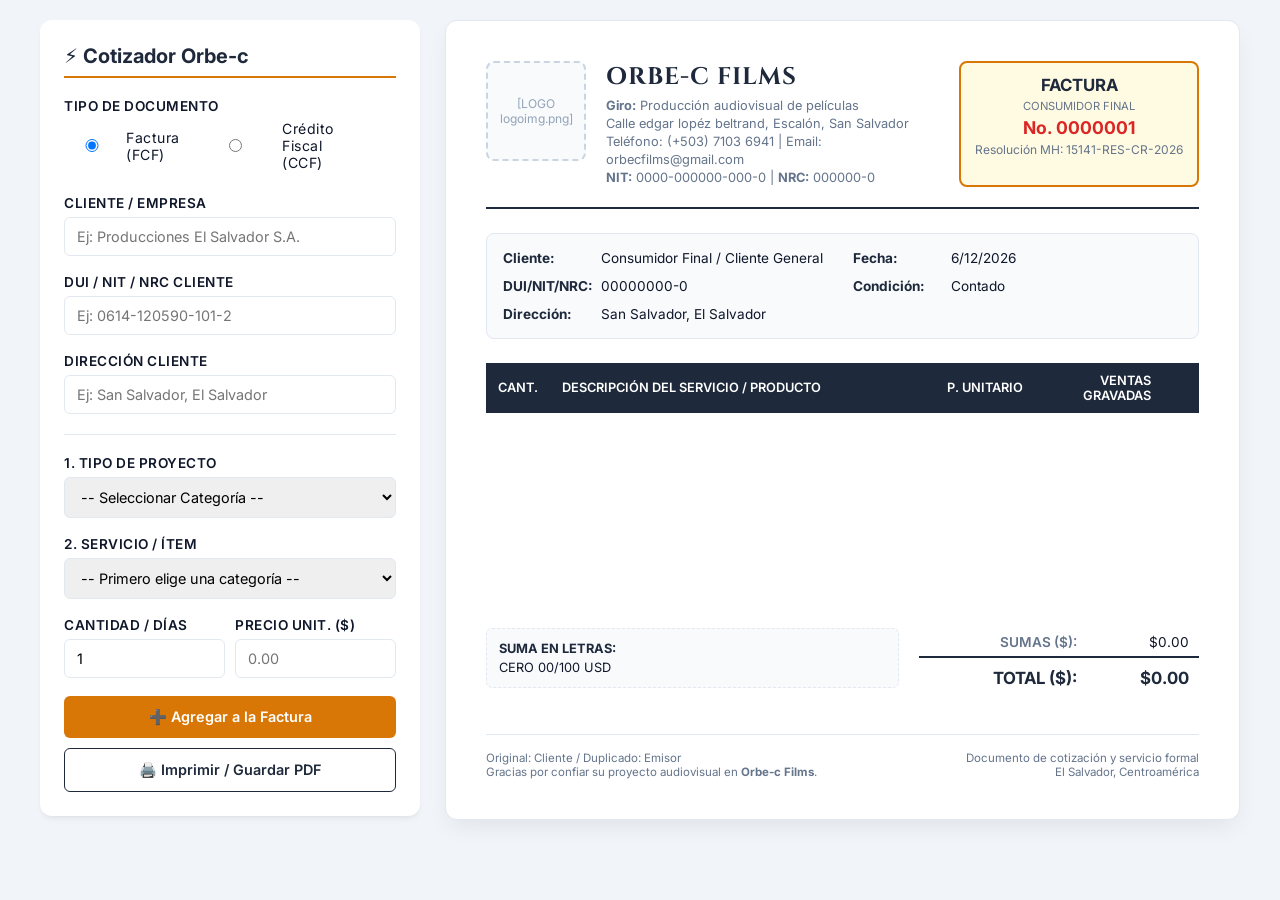
==== Herramientas/cotizador.html @ d4656848 "Add files via upload" ====
<!DOCTYPE html>
<html lang="es">
<head>
    <meta charset="UTF-8">
    <meta name="viewport" content="width=device-width, initial-scale=1.0">
    <title>Cotizador y Generador de Factura - Orbe-c Films</title>
    <link href="https://fonts.googleapis.com/css2?family=Inter:wght@300;400;500;600;700&family=Cinzel:wght@600;700&display=swap" rel="stylesheet">
    <style>
        :root {
            --primary: #1e293b;
            --accent: #d97706;
            --accent-hover: #b45309;
            --bg-light: #f8fafc;
            --border: #e2e8f0;
            --text-main: #0f172a;
            --text-muted: #64748b;
        }

        * {
            box-sizing: border-box;
            margin: 0;
            padding: 0;
            font-family: 'Inter', system-ui, -apple-system, sans-serif;
        }

        body {
            background-color: #f1f5f9;
            color: var(--text-main);
            padding: 20px;
        }

        .container {
            max-width: 1200px;
            margin: 0 auto;
            display: grid;
            grid-template-columns: 380px 1fr;
            gap: 25px;
        }

        @media (max-width: 1024px) {
            .container {
                grid-template-columns: 1fr;
            }
        }

        /* Panel de Control / Seleccionador */
        .panel {
            background: #ffffff;
            border-radius: 12px;
            padding: 24px;
            box-shadow: 0 4px 6px -1px rgba(0,0,0,0.05), 0 2px 4px -2px rgba(0,0,0,0.05);
            height: fit-content;
        }

        .panel h2 {
            font-size: 1.25rem;
            color: var(--primary);
            margin-bottom: 20px;
            border-bottom: 2px solid var(--accent);
            padding-bottom: 8px;
            display: flex;
            align-items: center;
            gap: 8px;
        }

        .form-group {
            margin-bottom: 18px;
        }

        label {
            display: block;
            font-size: 0.85rem;
            font-weight: 600;
            color: var(--text-main);
            margin-bottom: 6px;
            text-transform: uppercase;
            letter-spacing: 0.5px;
        }

        select, input {
            width: 100%;
            padding: 10px 12px;
            border: 1px solid var(--border);
            border-radius: 6px;
            font-size: 0.9rem;
            outline: none;
            transition: all 0.2s;
        }

        select:focus, input:focus {
            border-color: var(--accent);
            box-shadow: 0 0 0 3px rgba(217, 119, 6, 0.15);
        }

        .btn {
            background-color: var(--accent);
            color: white;
            border: none;
            padding: 12px 18px;
            border-radius: 6px;
            font-weight: 600;
            font-size: 0.9rem;
            cursor: pointer;
            width: 100%;
            transition: background 0.2s;
            display: inline-flex;
            justify-content: center;
            align-items: center;
            gap: 8px;
        }

        .btn:hover {
            background-color: var(--accent-hover);
        }

        .btn-outline {
            background: transparent;
            color: var(--primary);
            border: 1px solid var(--primary);
            margin-top: 10px;
        }

        .btn-outline:hover {
            background: var(--primary);
            color: white;
        }

        .radio-group {
            display: flex;
            gap: 15px;
            margin-top: 5px;
        }

        .radio-label {
            display: flex;
            align-items: center;
            gap: 6px;
            font-weight: normal;
            font-size: 0.88rem;
            cursor: pointer;
            text-transform: none;
        }

        /* Factura Document Canvas */
        .invoice-card {
            background: #ffffff;
            border-radius: 12px;
            padding: 40px;
            box-shadow: 0 10px 25px -5px rgba(0,0,0,0.08);
            border: 1px solid #e2e8f0;
            min-height: 800px;
            display: flex;
            flex-direction: column;
            justify-content: space-between;
        }

        /* Header Documento */
        .doc-header {
            display: grid;
            grid-template-columns: 1fr 240px;
            gap: 20px;
            border-bottom: 2px solid var(--primary);
            padding-bottom: 20px;
            margin-bottom: 24px;
        }

        .brand-section {
            display: flex;
            gap: 20px;
            align-items: flex-start;
        }

        .logo-placeholder {
            width: 100px;
            height: 100px;
            border: 2px dashed #cbd5e1;
            border-radius: 8px;
            display: flex;
            align-items: center;
            justify-content: center;
            background: #f8fafc;
            color: #94a3b8;
            font-size: 0.75rem;
            text-align: center;
            flex-shrink: 0;
            overflow: hidden;
        }

        .logo-placeholder img {
            width: 100%;
            height: 100%;
            object-fit: contain;
        }

        .company-info h1 {
            font-family: 'Cinzel', serif;
            font-size: 1.5rem;
            letter-spacing: 1px;
            color: var(--primary);
            margin-bottom: 4px;
        }

        .company-info p {
            font-size: 0.8rem;
            color: var(--text-muted);
            line-height: 1.4;
        }

        .doc-tax-box {
            border: 2px solid var(--accent);
            border-radius: 8px;
            padding: 12px;
            text-align: center;
            background: #fffbe2;
        }

        .doc-tax-box h3 {
            font-size: 1.05rem;
            color: var(--primary);
            margin-bottom: 4px;
            text-transform: uppercase;
        }

        .doc-tax-box .doc-num {
            font-size: 1.1rem;
            font-weight: 700;
            color: #dc2626;
            margin-top: 4px;
        }

        .doc-tax-box .tax-id {
            font-size: 0.75rem;
            color: var(--text-muted);
            margin-top: 4px;
        }

        /* Datos del Cliente */
        .client-grid {
            display: grid;
            grid-template-columns: 1fr 1fr;
            gap: 12px 20px;
            background: var(--bg-light);
            padding: 16px;
            border-radius: 8px;
            border: 1px solid var(--border);
            margin-bottom: 24px;
            font-size: 0.85rem;
        }

        .client-field {
            display: flex;
            gap: 8px;
        }

        .client-field strong {
            color: var(--primary);
            min-width: 90px;
        }

        /* Tabla de Ítems */
        .invoice-table {
            width: 100%;
            border-collapse: collapse;
            margin-bottom: 24px;
            font-size: 0.85rem;
        }

        .invoice-table th {
            background-color: var(--primary);
            color: white;
            text-align: left;
            padding: 10px 12px;
            font-weight: 600;
            font-size: 0.8rem;
            text-transform: uppercase;
        }

        .invoice-table th.num {
            text-align: right;
        }

        .invoice-table td {
            padding: 12px;
            border-bottom: 1px solid var(--border);
            vertical-align: middle;
        }

        .invoice-table td.num {
            text-align: right;
            font-variant-numeric: tabular-nums;
        }

        .action-btn-danger {
            background: none;
            border: none;
            color: #ef4444;
            cursor: pointer;
            font-size: 1rem;
            padding: 2px 6px;
            border-radius: 4px;
        }

        .action-btn-danger:hover {
            background: #fee2e2;
        }

        /* Totales y Cierre */
        .summary-section {
            display: grid;
            grid-template-columns: 1fr 280px;
            gap: 20px;
            align-items: start;
        }

        .amount-in-words {
            background: #f8fafc;
            border: 1px dashed var(--border);
            padding: 12px;
            border-radius: 6px;
            font-size: 0.8rem;
        }

        .amount-in-words strong {
            display: block;
            margin-bottom: 4px;
            color: var(--primary);
        }

        .totals-table {
            width: 100%;
            border-collapse: collapse;
            font-size: 0.85rem;
        }

        .totals-table td {
            padding: 6px 10px;
            text-align: right;
        }

        .totals-table td:first-child {
            font-weight: 600;
            color: var(--text-muted);
        }

        .totals-table tr.total-row td {
            border-top: 2px solid var(--primary);
            font-weight: 700;
            font-size: 1.05rem;
            color: var(--primary);
            padding-top: 10px;
        }

        /* Footer legal */
        .doc-footer {
            margin-top: 40px;
            padding-top: 16px;
            border-top: 1px solid var(--border);
            display: flex;
            justify-content: space-between;
            font-size: 0.72rem;
            color: var(--text-muted);
        }

        @media print {
            body {
                background: white;
                padding: 0;
            }
            .panel {
                display: none;
            }
            .container {
                grid-template-columns: 1fr;
            }
            .invoice-card {
                box-shadow: none;
                border: none;
                padding: 0;
            }
            .action-col, .action-btn-danger {
                display: none !important;
            }
        }
    </style>
</head>
<body>

<div class="container">
    <!-- PANEL DE CONTROL / COTIZADOR -->
    <div class="panel">
        <h2>⚡ Cotizador Orbe-c</h2>

        <!-- Tipo de Documento -->
        <div class="form-group">
            <label>Tipo de Documento</label>
            <div class="radio-group">
                <label class="radio-label">
                    <input type="radio" name="docType" value="FCF" checked onchange="updateDocType()"> Factura (FCF)
                </label>
                <label class="radio-label">
                    <input type="radio" name="docType" value="CCF" onchange="updateDocType()"> Crédito Fiscal (CCF)
                </label>
            </div>
        </div>

        <!-- Datos del Cliente -->
        <div class="form-group">
            <label>Cliente / Empresa</label>
            <input type="text" id="inputClientName" placeholder="Ej: Producciones El Salvador S.A." oninput="updateClientData()">
        </div>
        <div class="form-group">
            <label>DUI / NIT / NRC Cliente</label>
            <input type="text" id="inputDocId" placeholder="Ej: 0614-120590-101-2" oninput="updateClientData()">
        </div>
        <div class="form-group">
            <label>Dirección Cliente</label>
            <input type="text" id="inputAddress" placeholder="Ej: San Salvador, El Salvador" oninput="updateClientData()">
        </div>

        <hr style="margin: 20px 0; border: none; border-top: 1px solid var(--border);">

        <!-- Categoría de Proyecto -->
        <div class="form-group">
            <label>1. Tipo de Proyecto</label>
            <select id="projectCategory" onchange="loadCategoryItems()">
                <option value="">-- Seleccionar Categoría --</option>
                <option value="alquiler">Alquiler de Equipo</option>
                <option value="talento">Talento Humano (Crew/Staff)</option>
                <option value="cortometraje">Cortometraje / Película</option>
                <option value="redes">Redes Sociales / Content Creation</option>
                <option value="publicidad">Publicidad (TV, Vallas, Cine)</option>
                <option value="fotografia">Fotografía (Headshots, Eventos, Prod.)</option>
                <option value="musica">Videos Musicales</option>
            </select>
        </div>

        <!-- Ítems Dinámicos -->
        <div class="form-group">
            <label>2. Servicio / Ítem</label>
            <select id="itemSelect">
                <option value="">-- Primero elige una categoría --</option>
            </select>
        </div>

        <div style="display: grid; grid-template-columns: 1fr 1fr; gap: 10px;">
            <div class="form-group">
                <label>Cantidad / Días</label>
                <input type="number" id="itemQty" value="1" min="1">
            </div>
            <div class="form-group">
                <label>Precio Unit. ($)</label>
                <input type="number" id="itemPrice" placeholder="0.00" step="0.01">
            </div>
        </div>

        <button class="btn" onclick="addItem()">➕ Agregar a la Factura</button>
        <button class="btn btn-outline" onclick="window.print()">🖨️ Imprimir / Guardar PDF</button>
    </div>

    <!-- VISTA PREVIA FACTURA / CREDITO FISCAL -->
    <div class="invoice-card" id="invoiceArea">
        <div>
            <!-- Header -->
            <div class="doc-header">
                <div class="brand-section">
                    <div class="logo-placeholder">
                        <!-- Busca logoimg.png o muestra fallback -->
                        <img src="logoimg.png" onerror="this.onerror=null; this.parentElement.innerHTML='[LOGO<br>logoimg.png]';" alt="Logo Orbe-c Films">
                    </div>
                    <div class="company-info">
                        <h1>ORBE-C FILMS</h1>
                        <p><strong>Giro:</strong> Producción audiovisual de películas</p>
                        <p>Calle edgar lopéz beltrand, Escalón, San Salvador</p>
                        <p>Teléfono: (+503) 7103 6941 | Email: orbecfilms@gmail.com</p>
                        <p><strong>NIT:</strong> 0000-000000-000-0 | <strong>NRC:</strong> 000000-0</p>
                    </div>
                </div>
                <div class="doc-tax-box">
                    <h3 id="docTitle">FACTURA</h3>
                    <p style="font-size: 0.7rem; color: var(--text-muted);">CONSUMIDOR FINAL</p>
                    <div class="doc-num">No. 0000001</div>
                    <div class="tax-id">Resolución MH: 15141-RES-CR-2026</div>
                </div>
            </div>

            <!-- Client Info Grid -->
            <div class="client-grid">
                <div class="client-field">
                    <strong>Cliente:</strong> <span id="lblClientName">Consumidor Final / Cliente General</span>
                </div>
                <div class="client-field">
                    <strong>Fecha:</strong> <span id="lblDate">--/--/----</span>
                </div>
                <div class="client-field">
                    <strong>DUI/NIT/NRC:</strong> <span id="lblDocId">00000000-0</span>
                </div>
                <div class="client-field">
                    <strong>Condición:</strong> <span>Contado</span>
                </div>
                <div class="client-field" style="grid-column: span 2;">
                    <strong>Dirección:</strong> <span id="lblAddress">San Salvador, El Salvador</span>
                </div>
            </div>

            <!-- Tabla de Detalle -->
            <table class="invoice-table">
                <thead>
                    <tr>
                        <th style="width: 8%;">Cant.</th>
                        <th>Descripción del Servicio / Producto</th>
                        <th class="num" style="width: 15%;">P. Unitario</th>
                        <th class="num" style="width: 18%;">Ventas Gravadas</th>
                        <th class="action-col" style="width: 5%;"></th>
                    </tr>
                </thead>
                <tbody id="invoiceItems">
                    <!-- Filas dinámicas -->
                </tbody>
            </table>
        </div>

        <!-- Totales -->
        <div>
            <div class="summary-section">
                <div class="amount-in-words">
                    <strong>SUMA EN LETRAS:</strong>
                    <span id="lblAmountWords">CERO 00/100 USD</span>
                </div>

                <table class="totals-table">
                    <tr>
                        <td>SUMAS ($):</td>
                        <td class="num" id="lblSubtotal">$0.00</td>
                    </tr>
                    <tr id="rowIva" style="display: none;">
                        <td>13% IVA ($):</td>
                        <td class="num" id="lblIva">$0.00</td>
                    </tr>
                    <tr id="rowRetencion" style="display: none;">
                        <td>(-) 1% Retención:</td>
                        <td class="num" id="lblRetencion">$0.00</td>
                    </tr>
                    <tr class="total-row">
                        <td>TOTAL ($):</td>
                        <td class="num" id="lblTotal">$0.00</td>
                    </tr>
                </table>
            </div>

            <!-- Footer Legal -->
            <div class="doc-footer">
                <div>
                    <p>Original: Cliente / Duplicado: Emisor</p>
                    <p>Gracias por confiar su proyecto audiovisual en <strong>Orbe-c Films</strong>.</p>
                </div>
                <div style="text-align: right;">
                    <p>Documento de cotización y servicio formal</p>
                    <p>El Salvador, Centroamérica</p>
                </div>
            </div>
        </div>
    </div>
</div>

<script>
    // Catálogo de ítems sugeridos por tipo de proyecto en la industria audiovisual en El Salvador
    const catalog = {
        alquiler: [
            { name: "Cámara Cinema (RED / Blackmagic / Sony FX6) [Día]", price: 250.00 },
            { name: "Set de Lentes Cine Prime (Anamórficos / Esféricos) [Día]", price: 180.00 },
            { name: "Kit de Iluminación LED Aputure + Modificadores [Día]", price: 120.00 },
            { name: "Estabilizador Gimbal Dji RS3 Pro + Follow Focus [Día]", price: 60.00 },
            { name: "Micrófonos Lavaliers Inalámbricos + Grabadora Zoom [Día]", price: 50.00 },
            { name: "Drone 4K Cine con Piloto Certificado [Jornada]", price: 300.00 }
        ],
        talento: [
            { name: "Director de Fotografía (DP) [Jornada 10h]", price: 350.00 },
            { name: "Director de Escena [Jornada 10h]", price: 400.00 },
            { name: "Gaffer / Jefe de Iluminación [Jornada 10h]", price: 150.00 },
            { name: "Técnico de Sonido Directo [Jornada 10h]", price: 200.00 },
            { name: "Asistente de Cámara (1st AC / Focus Puller) [Jornada]", price: 120.00 },
            { name: "Editor / Colorista Senior [Proyecto/Día]", price: 250.00 },
            { name: "Maquillaje Cinematográfico / FX [Jornada]", price: 150.00 }
        ],
        cortometraje: [
            { name: "Paquete Pre-Producción (Guion, Storyboard, Casting)", price: 800.00 },
            { name: "Rodaje Completo de Cortometraje [Día de Rodaje]", price: 120.000 },
            { name: "Post-Producción (Montaje, Edición off/online)", price: 900.00 },
            { name: "Colorización Profesional en DaVinci Resolve", price: 450.00 },
            { name: "Diseño de Sonido, Foley y Mezcla 5.1 / Stereo", price: 500.00 }
        ],
        redes: [
            { name: "Paquete 4 Reels/TikToks Pro (Grabación + Edición)", price: 350.00 },
            { name: "Paquete 8 Reels/TikToks Mensuales (Estrategia + Post)", price: 650.00 },
            { name: "Cobertura de Evento Especial para Redes (3-4 horas)", price: 250.00 },
            { name: "Diseño y Animación de Intro/Outro/LOWER THIRDS", price: 100.00 }
        ],
        publicidad: [
            { name: "Producción Comercial TV / Cine 30 seg (Full Crew)", price: 2500.00 },
            { name: "Spot Publicitario Adaptado para Redes y Vallas", price: 1200.00 },
            { name: "Locución Comercial Profesional (Voiceover)", price: 150.00 },
            { name: "Licenciatura de Música Comercial y Derechos", price: 200.00 }
        ],
        fotografia: [
            { name: "Sesión de Fotos Headshots Corporativos / Actores (10 Fotos)", price: 150.00 },
            { name: "Fotografía de Producto e Iluminación de Estudio (por ítem)", price: 25.00 },
            { name: "Cobertura Fotográfica de Evento (por hora)", price: 85.00 },
            { name: "Fotografía Still de Rodaje (Behind the scenes)", price: 180.00 }
        ],
        musica: [
            { name: "Video Musical Estándar (1 Locación, Crew Reducido)", price: 800.00 },
            { name: "Video Musical Premium (Múltiples Locaciones, Iluminación Cine)", price: 1800.00 },
            { name: "Visualizer 4K / Lyric Video Animado para YouTube", price: 250.00 }
        ]
    };

    let itemsList = [];

    // Carga inicial
    document.getElementById('lblDate').innerText = new Date().toLocaleDateString('es-SV');

    function loadCategoryItems() {
        const cat = document.getElementById('projectCategory').value;
        const itemSelect = document.getElementById('itemSelect');
        itemSelect.innerHTML = '<option value="">-- Selecciona un ítem --</option>';

        if (cat && catalog[cat]) {
            catalog[cat].forEach((item, idx) => {
                let opt = document.createElement('option');
                opt.value = idx;
                opt.innerText = `${item.name} - $${item.price.toFixed(2)}`;
                itemSelect.appendChild(opt);
            });
        }
    }

    // Auto-completar precio cuando se selecciona un ítem
    document.getElementById('itemSelect').addEventListener('change', function() {
        const cat = document.getElementById('projectCategory').value;
        const idx = this.value;
        if (cat && idx !== "" && catalog[cat][idx]) {
            document.getElementById('itemPrice').value = catalog[cat][idx].price.toFixed(2);
        }
    });

    function updateClientData() {
        const name = document.getElementById('inputClientName').value;
        const docId = document.getElementById('inputDocId').value;
        const addr = document.getElementById('inputAddress').value;

        document.getElementById('lblClientName').innerText = name.trim() !== "" ? name : "Consumidor Final / Cliente General";
        document.getElementById('lblDocId').innerText = docId.trim() !== "" ? docId : "00000000-0";
        document.getElementById('lblAddress').innerText = addr.trim() !== "" ? addr : "San Salvador, El Salvador";
    }

    function updateDocType() {
        const isCCF = document.querySelector('input[name="docType"]:checked').value === 'CCF';
        document.getElementById('docTitle').innerText = isCCF ? "CRÉDITO FISCAL" : "FACTURA";
        document.getElementById('rowIva').style.display = isCCF ? 'table-row' : 'none';
        renderInvoice();
    }

    function addItem() {
        const cat = document.getElementById('projectCategory').value;
        const idx = document.getElementById('itemSelect').value;
        const qty = parseFloat(document.getElementById('itemQty').value) || 1;
        const price = parseFloat(document.getElementById('itemPrice').value) || 0;

        let name = "";
        if (cat && idx !== "" && catalog[cat][idx]) {
            name = catalog[cat][idx].name;
        } else {
            alert("Por favor selecciona una categoría e ítem válido.");
            return;
        }

        itemsList.push({ name, qty, price });
        renderInvoice();
    }

    function removeItem(index) {
        itemsList.splice(index, 1);
        renderInvoice();
    }

    function renderInvoice() {
        const tbody = document.getElementById('invoiceItems');
        tbody.innerHTML = '';

        const isCCF = document.querySelector('input[name="docType"]:checked').value === 'CCF';
        let subtotal = 0;

        itemsList.forEach((item, index) => {
            const lineTotal = item.qty * item.price;
            subtotal += lineTotal;

            const tr = document.createElement('tr');
            tr.innerHTML = `
                <td>${item.qty}</td>
                <td>${item.name}</td>
                <td class="num">$${item.price.toFixed(2)}</td>
                <td class="num">$${lineTotal.toFixed(2)}</td>
                <td class="action-col"><button class="action-btn-danger" onclick="removeItem(${index})">✕</button></td>
            `;
            tbody.appendChild(tr);
        });

        let iva = 0;
        let total = 0;

        if (isCCF) {
            // En CCF, los precios ingresados se consideran neto sin IVA, o se calcula el 13% sobre la suma
            iva = subtotal * 0.13;
            total = subtotal + iva;
        } else {
            // En Factura Consumidor Final, el precio ya incluye IVA
            total = subtotal;
        }

        document.getElementById('lblSubtotal').innerText = `$${subtotal.toFixed(2)}`;
        document.getElementById('lblIva').innerText = `$${iva.toFixed(2)}`;
        document.getElementById('lblTotal').innerText = `$${total.toFixed(2)}`;
        document.getElementById('lblAmountWords').innerText = numberToWordsSV(total);
    }

    // Convertidor básico de números a letras para montos en USD
    function numberToWordsSV(amount) {
        const units = ['', 'UN', 'DOS', 'TRES', 'CUATRO', 'CINCO', 'SEIS', 'SIETE', 'OCHO', 'NUEVE'];
        const tens = ['', 'DIEZ', 'VEINTE', 'TREINTA', 'CUARENTA', 'CINCUENTA', 'SESENTA', 'SETENTA', 'OCHENTA', 'NOVENTA'];
        
        let dollars = Math.floor(amount);
        let cents = Math.round((amount - dollars) * 100);
        let centsStr = cents < 10 ? '0' + cents : cents;

        if (dollars === 0) return `CERO ${centsStr}/100 USD`;
        if (dollars < 10) return `${units[dollars]} ${centsStr}/100 USD`;
        
        return `${dollars} ${centsStr}/100 USD`; // Simplificado para interacción fluida
    }
</script>

</body>
</html>
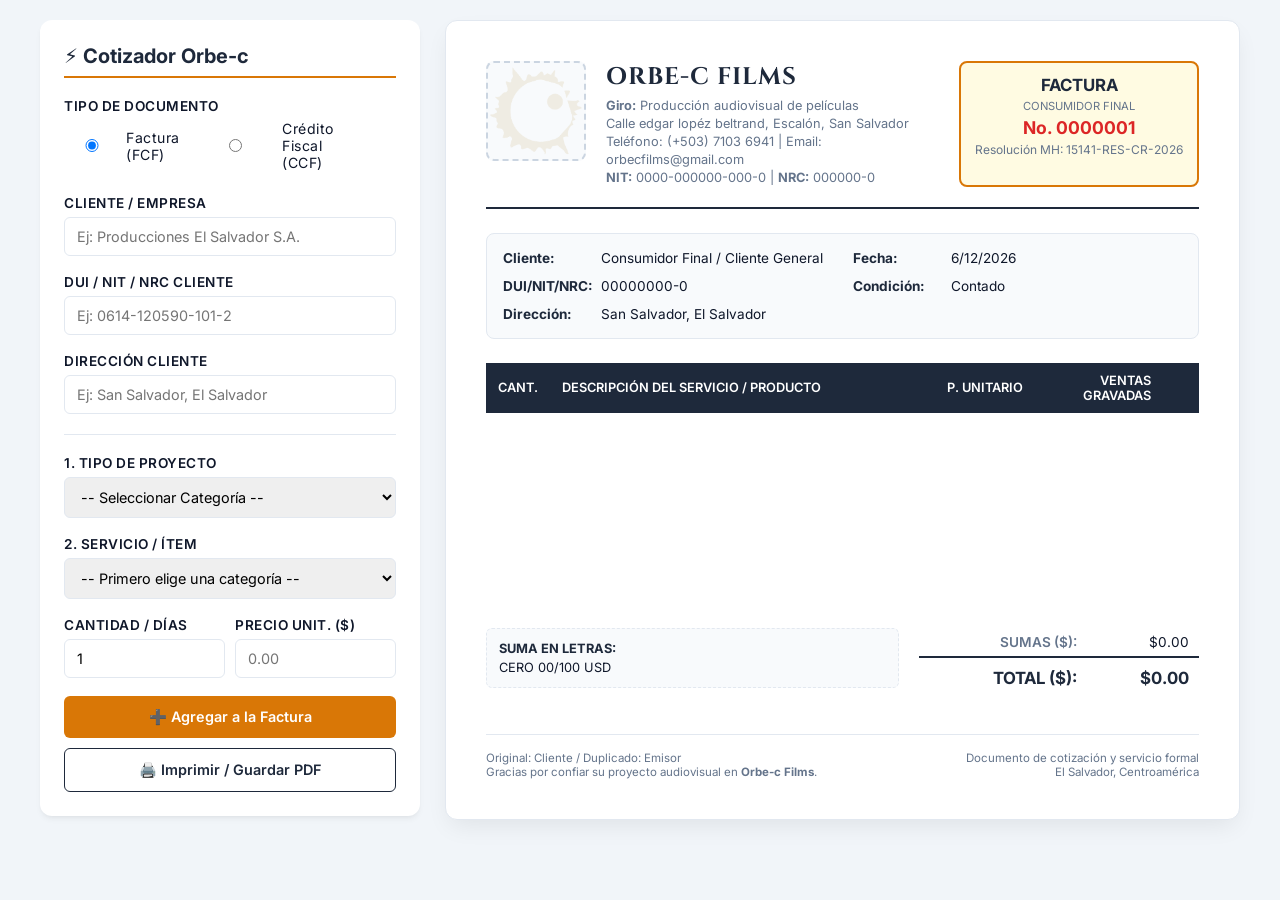
==== commit 45a3d10c: "Update cotizador.html" ====
--- a/Herramientas/cotizador.html
+++ b/Herramientas/cotizador.html
@@ -465,7 +465,7 @@
                 <div class="brand-section">
                     <div class="logo-placeholder">
                         <!-- Busca logoimg.png o muestra fallback -->
-                        <img src="logoimg.png" onerror="this.onerror=null; this.parentElement.innerHTML='[LOGO<br>logoimg.png]';" alt="Logo Orbe-c Films">
+                        <img src="../Recursos/Imagenes/Logotipo.png" onerror="this.onerror=null; this.parentElement.innerHTML='[LOGO]';" alt="Logo Orbe-c Films">
                     </div>
                     <div class="company-info">
                         <h1>ORBE-C FILMS</h1>
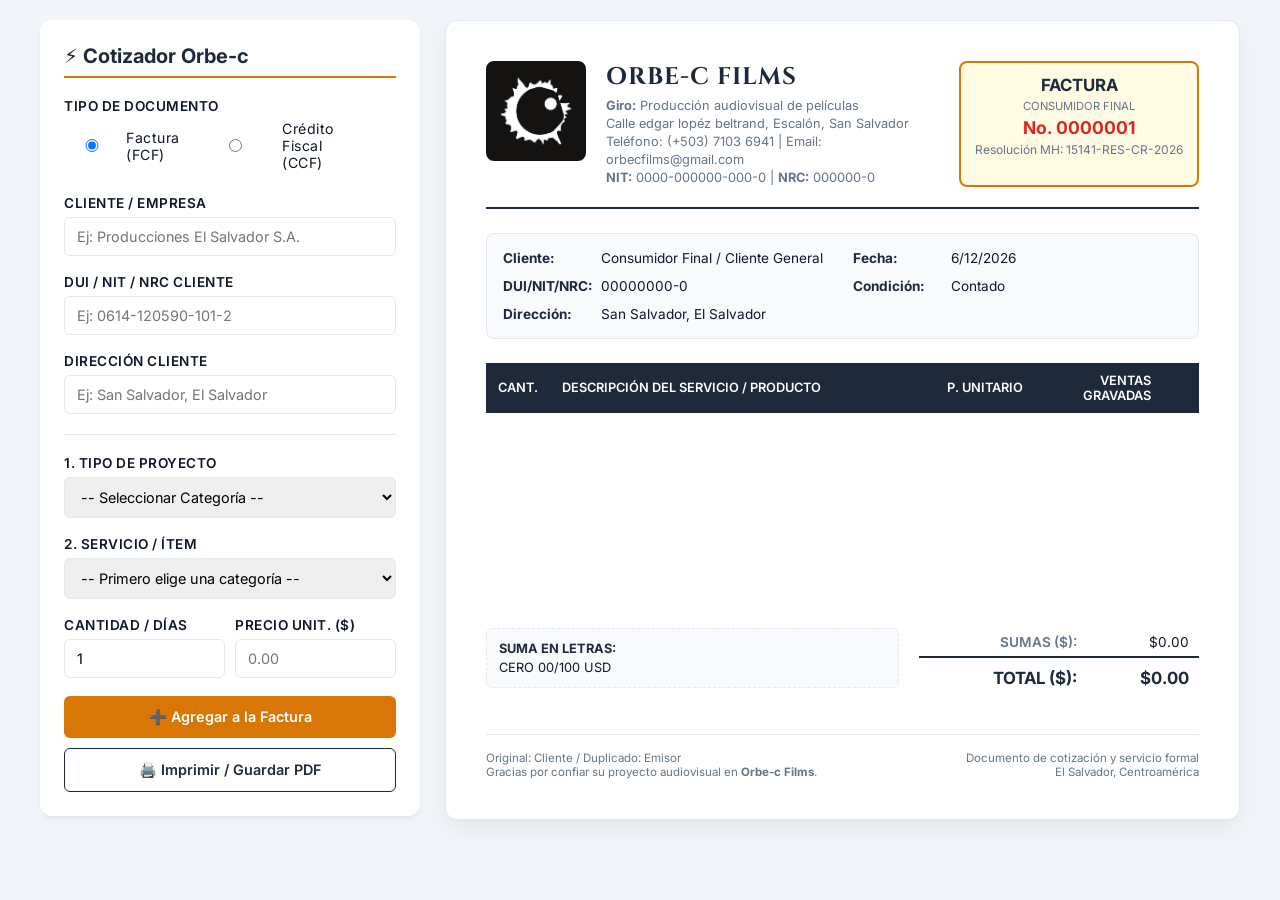
==== commit 97515c14: "Update cotizador.html" ====
--- a/Herramientas/cotizador.html
+++ b/Herramientas/cotizador.html
@@ -170,15 +170,15 @@
             align-items: flex-start;
         }
 
-        .logo-placeholder {
+           .logo-placeholder {
             width: 100px;
             height: 100px;
-            border: 2px dashed #cbd5e1;
+            border: 2px solid #141312;
             border-radius: 8px;
             display: flex;
             align-items: center;
             justify-content: center;
-            background: #f8fafc;
+            background: #141312;
             color: #94a3b8;
             font-size: 0.75rem;
             text-align: center;
@@ -186,10 +186,12 @@
             overflow: hidden;
         }
 
-        .logo-placeholder img {
-            width: 100%;
-            height: 100%;
-            object-fit: contain;
+        .logo-placeholder .logo-mark {
+            width: 78%;
+            height: 78%;
+            background: #ffffff;
+            -webkit-mask: url("../Recursos/Imagenes/Logotipo.png") center / contain no-repeat;
+            mask: url("../Recursos/Imagenes/Logotipo.png") center / contain no-repeat;
         }
 
         .company-info h1 {
@@ -463,9 +465,8 @@
             <!-- Header -->
             <div class="doc-header">
                 <div class="brand-section">
-                    <div class="logo-placeholder">
-                        <!-- Busca logoimg.png o muestra fallback -->
-                        <img src="../Recursos/Imagenes/Logotipo.png" onerror="this.onerror=null; this.parentElement.innerHTML='[LOGO]';" alt="Logo Orbe-c Films">
+                     <div class="logo-placeholder">
+                        <div class="logo-mark" id="cotizadorLogoMark"></div>
                     </div>
                     <div class="company-info">
                         <h1>ORBE-C FILMS</h1>
@@ -614,10 +615,24 @@
         ]
     };
 
-    let itemsList = [];
+       let itemsList = [];
 
     // Carga inicial
     document.getElementById('lblDate').innerText = new Date().toLocaleDateString('es-SV');
+
+    // Si el logo no carga, muestra un texto de respaldo en vez del
+    // cuadro vacío.
+    (function checkLogo() {
+        const probe = new Image();
+        probe.onerror = function () {
+            const mark = document.getElementById('cotizadorLogoMark');
+            const box = mark ? mark.parentElement : null;
+            if (box) {
+                box.innerHTML = '[LOGO]';
+            }
+        };
+        probe.src = '../Recursos/Imagenes/Logotipo.png';
+    })();
 
     function loadCategoryItems() {
         const cat = document.getElementById('projectCategory').value;
